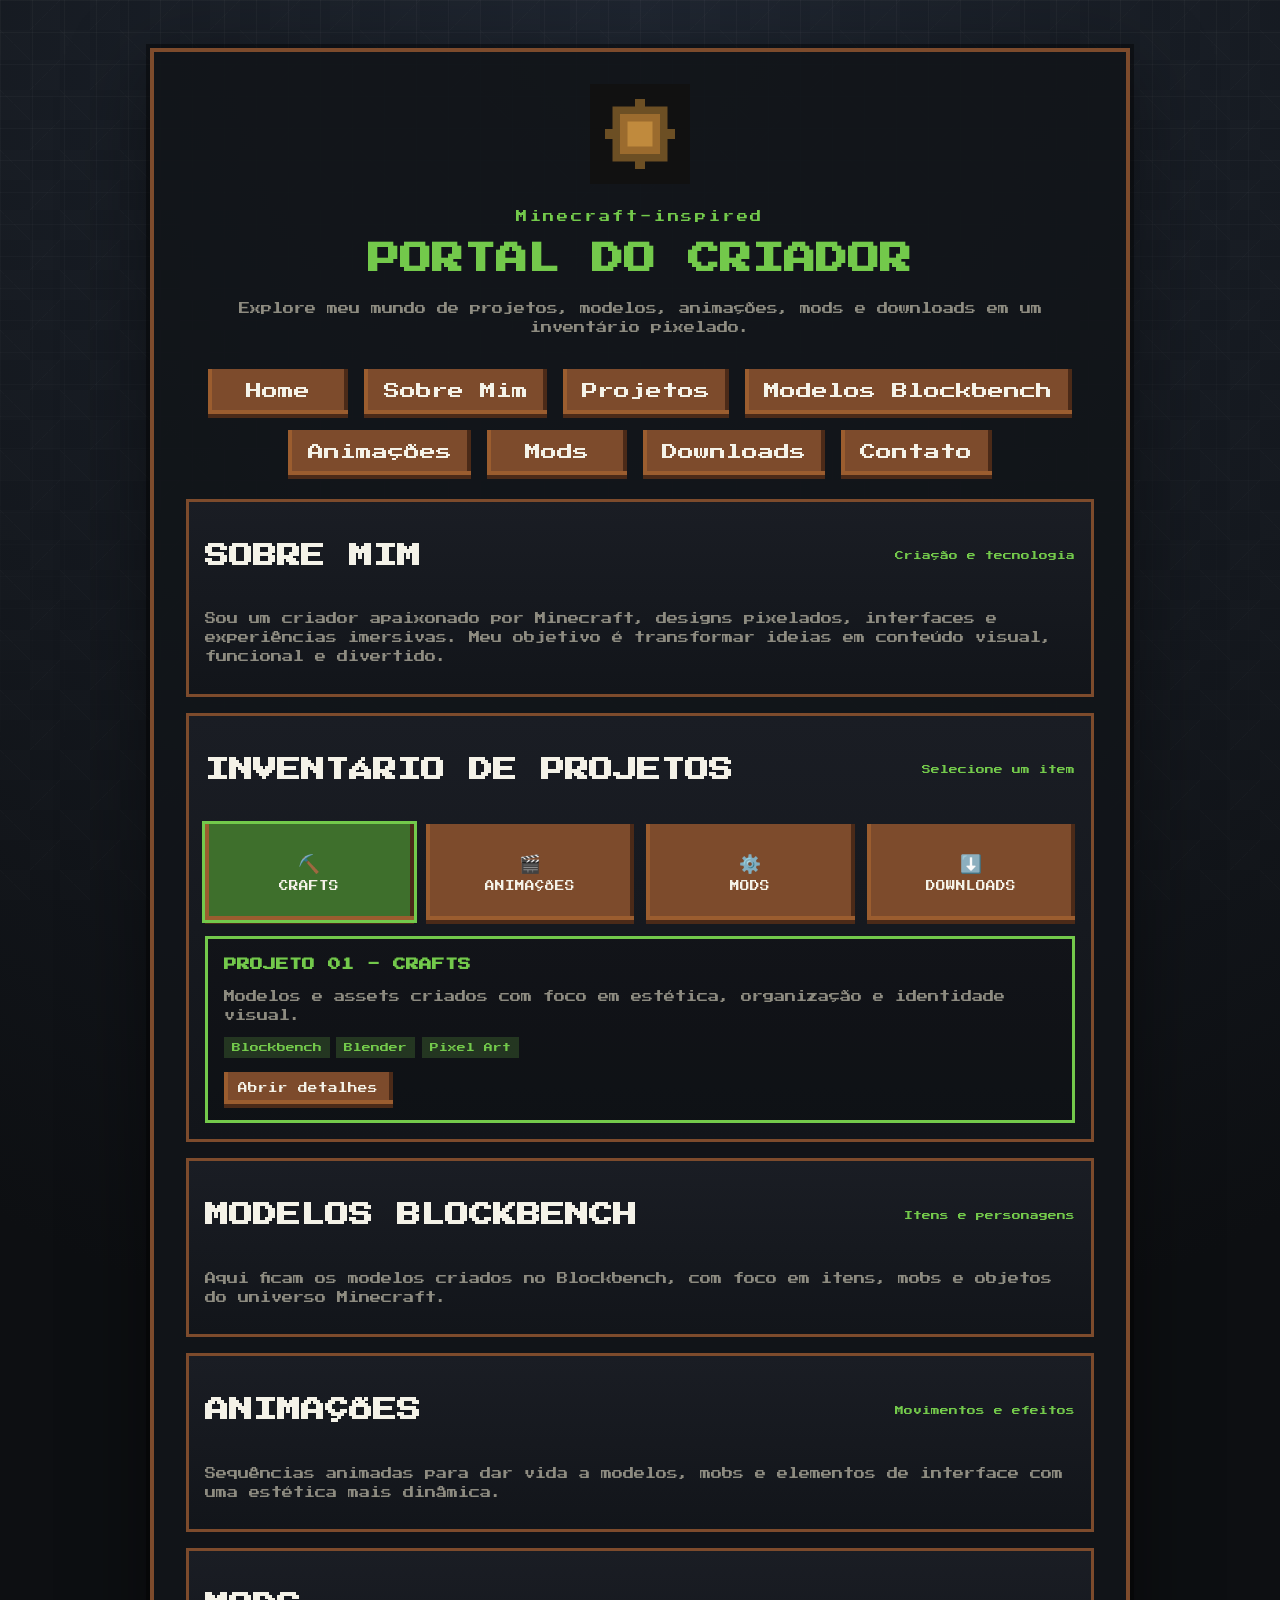
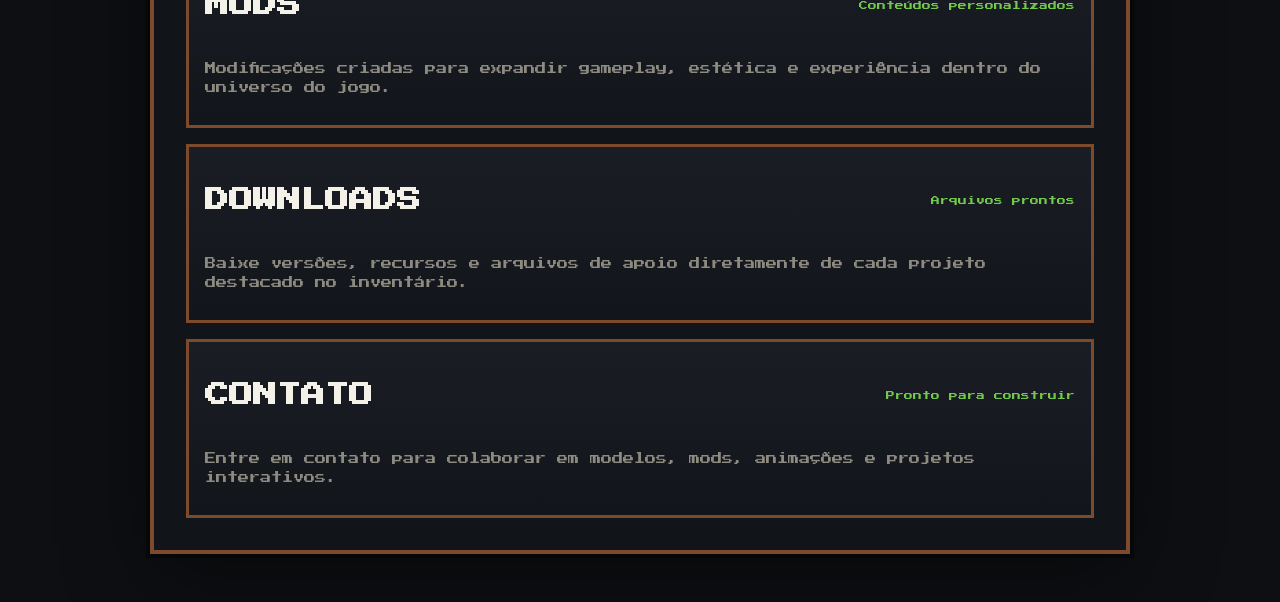
==== minecraft-portfolio/index.html @ d05bcc2f "Atualiza portfólio Minecraft" ====
<!DOCTYPE html>
<html lang="pt-BR">
  <head>
    <meta charset="UTF-8" />
    <meta name="viewport" content="width=device-width, initial-scale=1.0" />
    <title>Minecraft Style Portfolio</title>
    <link rel="preconnect" href="https://fonts.googleapis.com" />
    <link rel="preconnect" href="https://fonts.gstatic.com" crossorigin />
    <link
      href="https://fonts.googleapis.com/css2?family=Press+Start+2P&display=swap"
      rel="stylesheet"
    />
    <link rel="stylesheet" href="style.css" />
  </head>
  <body>
    <div id="loading-screen" class="loading-screen" aria-live="polite">
      <div class="loading-card">
        <div class="block-stack" aria-hidden="true">
          <span class="block block-1"></span>
          <span class="block block-2"></span>
          <span class="block block-3"></span>
        </div>
        <h2>Carregando o mundo...</h2>
        <p>Preparando o inventário e os blocos da sua jornada.</p>
        <div class="loading-bar"><span></span></div>
        <button id="skip-loading" class="pixel-btn small">Entrar agora</button>
      </div>
    </div>

    <div class="background-layer"></div>
    <div class="overlay-grid"></div>

    <main class="menu-shell">
      <header class="main-header" id="home">
        <img class="logo" src="assets/textures/logo.svg" alt="Logo do portfólio" />
        <p class="subtitle">Minecraft-inspired</p>
        <h1>Portal do Criador</h1>
        <p class="intro">
          Explore meu mundo de projetos, modelos, animações, mods e downloads em um inventário pixelado.
        </p>
      </header>

      <nav class="menu-buttons" aria-label="Menu principal">
        <button class="pixel-btn" data-target="home">Home</button>
        <button class="pixel-btn" data-target="about">Sobre Mim</button>
        <button class="pixel-btn" data-target="projects">Projetos</button>
        <button class="pixel-btn" data-target="blockbench">Modelos Blockbench</button>
        <button class="pixel-btn" data-target="animations">Animações</button>
        <button class="pixel-btn" data-target="mods">Mods</button>
        <button class="pixel-btn" data-target="downloads">Downloads</button>
        <button class="pixel-btn" data-target="contact">Contato</button>
      </nav>

      <section id="about" class="panel compact">
        <div class="panel-title">
          <h2>Sobre Mim</h2>
          <span>Criação e tecnologia</span>
        </div>
        <p>
          Sou um criador apaixonado por Minecraft, designs pixelados, interfaces e experiências imersivas. Meu objetivo é transformar ideias em conteúdo visual, funcional e divertido.
        </p>
      </section>

      <section id="projects" class="panel">
        <div class="panel-title">
          <h2>Inventário de Projetos</h2>
          <span>Selecione um item</span>
        </div>

        <div class="inventory-grid">
          <button class="inventory-slot active" data-project="0">
            <span class="slot-icon">⛏️</span>
            <span>Crafts</span>
          </button>
          <button class="inventory-slot" data-project="1">
            <span class="slot-icon">🎬</span>
            <span>Animações</span>
          </button>
          <button class="inventory-slot" data-project="2">
            <span class="slot-icon">⚙️</span>
            <span>Mods</span>
          </button>
          <button class="inventory-slot" data-project="3">
            <span class="slot-icon">⬇️</span>
            <span>Downloads</span>
          </button>
        </div>

        <div class="project-card" id="project-details">
          <h3 id="project-title">Projeto 01 - Crafts</h3>
          <p id="project-desc">
            Modelos e assets criados com foco em estética, organização e identidade visual.
          </p>
          <div class="tech-list" id="project-tech">
            <span>Blockbench</span><span>Blender</span><span>Pixel Art</span>
          </div>
          <div class="project-actions">
            <button class="pixel-btn small open-project">Abrir detalhes</button>
          </div>
        </div>
      </section>

      <section id="blockbench" class="panel compact">
        <div class="panel-title">
          <h2>Modelos Blockbench</h2>
          <span>Itens e personagens</span>
        </div>
        <p>
          Aqui ficam os modelos criados no Blockbench, com foco em itens, mobs e objetos do universo Minecraft.
        </p>
      </section>

      <section id="animations" class="panel compact">
        <div class="panel-title">
          <h2>Animações</h2>
          <span>Movimentos e efeitos</span>
        </div>
        <p>
          Sequências animadas para dar vida a modelos, mobs e elementos de interface com uma estética mais dinâmica.
        </p>
      </section>

      <section id="mods" class="panel compact">
        <div class="panel-title">
          <h2>Mods</h2>
          <span>Conteúdos personalizados</span>
        </div>
        <p>
          Modificações criadas para expandir gameplay, estética e experiência dentro do universo do jogo.
        </p>
      </section>

      <section id="downloads" class="panel compact">
        <div class="panel-title">
          <h2>Downloads</h2>
          <span>Arquivos prontos</span>
        </div>
        <p>
          Baixe versões, recursos e arquivos de apoio diretamente de cada projeto destacado no inventário.
        </p>
      </section>

      <section id="contact" class="panel compact">
        <div class="panel-title">
          <h2>Contato</h2>
          <span>Pronto para construir</span>
        </div>
        <p>
          Entre em contato para colaborar em modelos, mods, animações e projetos interativos.
        </p>
      </section>
    </main>

    <div id="project-modal" class="modal hidden" aria-hidden="true">
      <div class="modal-card">
        <button id="close-modal" class="modal-close" aria-label="Fechar">×</button>
        <div class="modal-content">
          <img id="modal-image" src="assets/textures/project-craft.svg" alt="Imagem do projeto" />
          <div>
            <h3 id="modal-title">Projeto</h3>
            <p id="modal-desc"></p>
            <div id="modal-tech" class="tech-list"></div>
            <div class="project-actions">
              <a id="modal-download" class="pixel-btn small" href="#" download>Baixar</a>
            </div>
          </div>
        </div>
      </div>
    </div>

    <script src="script.js"></script>
  </body>
</html>
---- minecraft-portfolio/style.css ----
:root {
  --bg: #0d0f12;
  --panel: #1a1d24;
  --panel-2: #12151a;
  --accent: #73c94b;
  --accent-2: #7d4b2c;
  --text: #f4f2e8;
  --muted: #8d8b80;
}

* {
  box-sizing: border-box;
}

body {
  margin: 0;
  min-height: 100vh;
  font-family: 'Press Start 2P', cursive;
  color: var(--text);
  background: radial-gradient(circle at top, #1e2530 0%, var(--bg) 60%);
  overflow-x: hidden;
  position: relative;
}

.background-layer,
.overlay-grid {
  position: fixed;
  inset: 0;
  pointer-events: none;
}

.background-layer {
  background-image:
    linear-gradient(45deg, rgba(255,255,255,0.05) 25%, transparent 25%),
    linear-gradient(-45deg, rgba(255,255,255,0.05) 25%, transparent 25%),
    linear-gradient(45deg, transparent 75%, rgba(255,255,255,0.05) 75%),
    linear-gradient(-45deg, transparent 75%, rgba(255,255,255,0.05) 75%);
  background-size: 60px 60px;
  background-position: 0 0, 0 30px, 30px -30px, -30px 0;
  animation: drift 20s linear infinite;
  opacity: 0.3;
}

.overlay-grid {
  background-image: linear-gradient(rgba(255,255,255,0.03) 1px, transparent 1px),
    linear-gradient(90deg, rgba(255,255,255,0.03) 1px, transparent 1px);
  background-size: 32px 32px;
  mask-image: linear-gradient(to bottom, black, transparent);
}

.loading-screen {
  position: fixed;
  inset: 0;
  z-index: 1000;
  display: flex;
  align-items: center;
  justify-content: center;
  background: radial-gradient(circle at top, #1e2530 0%, var(--bg) 65%);
  transition: opacity 0.4s ease, visibility 0.4s ease;
}

.loading-screen.hidden {
  opacity: 0;
  visibility: hidden;
  pointer-events: none;
}

.loading-card {
  width: min(90vw, 360px);
  padding: 1.2rem;
  text-align: center;
  border: 4px solid var(--accent-2);
  background: rgba(18, 21, 26, 0.95);
  box-shadow: 0 0 0 4px rgba(0,0,0,0.35);
}

.loading-card h2 {
  font-size: 0.8rem;
  margin: 0 0 0.6rem;
  color: var(--accent);
}

.loading-card p {
  margin: 0 0 1rem;
  font-size: 0.55rem;
  line-height: 1.6;
  color: var(--muted);
}

.block-stack {
  display: flex;
  justify-content: center;
  gap: 0.35rem;
  margin-bottom: 1rem;
}

.block {
  display: inline-block;
  width: 26px;
  height: 26px;
  background: linear-gradient(135deg, #7f6b3b, #4f3d1b);
  border: 2px solid #2f2412;
  box-shadow: inset 0 -4px 0 rgba(0,0,0,0.25);
  animation: blockBounce 0.8s infinite ease-in-out;
}

.block-2 { animation-delay: 0.15s; }
.block-3 { animation-delay: 0.3s; }

.loading-bar {
  width: 100%;
  height: 14px;
  border: 2px solid var(--accent-2);
  background: #1f241b;
  overflow: hidden;
  margin-bottom: 1rem;
}

.loading-bar span {
  display: block;
  width: 60%;
  height: 100%;
  background: linear-gradient(90deg, var(--accent), #c2ff8a);
  animation: loadBar 1.2s infinite ease-in-out;
}

.pixel-btn,
.inventory-slot {
  border: 0;
  font: inherit;
  cursor: pointer;
  color: var(--text);
  background: var(--accent-2);
  box-shadow: 0 4px 0 #4b2a18, 0 -4px 0 #9b5d2f inset, 4px 0 0 #9b5d2f inset, -4px 0 0 #4b2a18 inset;
  position: relative;
  image-rendering: pixelated;
  text-decoration: none;
}

.pixel-btn {
  padding: 0.9rem 1.2rem;
  min-width: 140px;
  transition: transform 0.2s ease, filter 0.2s ease;
}

.pixel-btn.small {
  padding: 0.7rem 0.9rem;
  min-width: 120px;
  font-size: 0.6rem;
}

.pixel-btn:hover,
.inventory-slot:hover {
  transform: translateY(2px);
  filter: brightness(1.08);
}

.pixel-btn:active,
.inventory-slot:active {
  transform: translateY(4px);
}

.menu-shell {
  position: relative;
  z-index: 1;
  max-width: 980px;
  margin: 3rem auto;
  padding: 2rem;
  border: 4px solid var(--accent-2);
  background: rgba(18, 21, 26, 0.92);
  box-shadow: 0 0 0 4px rgba(0,0,0,0.4), 0 20px 80px rgba(0,0,0,0.45);
}

.logo {
  width: 100px;
  height: 100px;
  margin-bottom: 1rem;
  image-rendering: pixelated;
}

.main-header {
  text-align: center;
  margin-bottom: 2rem;
}

.subtitle {
  color: var(--accent);
  font-size: 0.7rem;
  letter-spacing: 0.25em;
  margin-bottom: 0.8rem;
}

h1,
h2,
h3 {
  text-transform: uppercase;
  line-height: 1.5;
}

h1 {
  font-size: clamp(1.3rem, 2.5vw, 2rem);
  margin: 0 0 1rem;
  color: var(--accent);
}

.intro,
.panel p {
  font-size: 0.7rem;
  line-height: 1.7;
  color: var(--muted);
}

.menu-buttons {
  display: flex;
  flex-wrap: wrap;
  justify-content: center;
  gap: 1rem;
  margin-bottom: 1.5rem;
}

.panel {
  margin-top: 1rem;
  padding: 1rem;
  background: linear-gradient(180deg, var(--panel) 0%, var(--panel-2) 100%);
  border: 3px solid var(--accent-2);
}

.panel.compact { margin-top: 1rem; }

.panel-title {
  display: flex;
  justify-content: space-between;
  align-items: center;
  gap: 1rem;
  margin-bottom: 1rem;
}

.panel-title span {
  font-size: 0.55rem;
  color: var(--accent);
}

.inventory-grid {
  display: grid;
  grid-template-columns: repeat(4, minmax(90px, 1fr));
  gap: 0.75rem;
  margin-bottom: 1rem;
}

.inventory-slot {
  display: flex;
  flex-direction: column;
  align-items: center;
  justify-content: center;
  gap: 0.4rem;
  min-height: 96px;
  padding: 0.7rem;
  font-size: 0.6rem;
  text-transform: uppercase;
}

.inventory-slot.active {
  outline: 3px solid var(--accent);
  background: #3e6f2c;
}

.slot-icon { font-size: 1.1rem; }

.project-card {
  padding: 1rem;
  border: 3px solid var(--accent);
  background: rgba(0, 0, 0, 0.2);
}

.project-card h3 {
  margin: 0 0 0.8rem;
  color: var(--accent);
  font-size: 0.8rem;
}

.project-actions {
  margin-top: 0.9rem;
}

.tech-list {
  display: flex;
  flex-wrap: wrap;
  gap: 0.4rem;
  margin-top: 0.8rem;
}

.tech-list span {
  padding: 0.35rem 0.5rem;
  background: rgba(115, 201, 75, 0.2);
  color: var(--accent);
  font-size: 0.55rem;
}

.modal {
  position: fixed;
  inset: 0;
  z-index: 1100;
  display: flex;
  align-items: center;
  justify-content: center;
  padding: 1rem;
  background: rgba(0,0,0,0.72);
}

.modal.hidden {
  display: none;
}

.modal-card {
  position: relative;
  width: min(900px, 100%);
  padding: 1rem;
  border: 4px solid var(--accent-2);
  background: var(--panel-2);
  box-shadow: 0 0 0 4px rgba(0,0,0,0.35);
}

.modal-close {
  position: absolute;
  top: 0.6rem;
  right: 0.6rem;
  border: 0;
  background: transparent;
  color: var(--text);
  font-size: 1.2rem;
  cursor: pointer;
}

.modal-content {
  display: grid;
  grid-template-columns: 1.1fr 0.9fr;
  gap: 1rem;
  align-items: start;
}

.modal-content img {
  width: 100%;
  border: 3px solid var(--accent-2);
  image-rendering: pixelated;
}

.modal-content h3 {
  margin-top: 0;
  color: var(--accent);
}

@keyframes drift {
  from { background-position: 0 0, 0 30px, 30px -30px, -30px 0; }
  to { background-position: 120px 120px, 120px 150px, 150px 90px, 90px 120px; }
}

@keyframes loadBar {
  0% { transform: translateX(-100%); }
  100% { transform: translateX(240%); }
}

@keyframes blockBounce {
  0%, 80%, 100% { transform: translateY(0); }
  40% { transform: translateY(-8px); }
}

@media (max-width: 760px) {
  .menu-shell { margin: 1rem; padding: 1rem; }
  .inventory-grid { grid-template-columns: repeat(2, minmax(90px, 1fr)); }
  .panel-title { flex-direction: column; align-items: flex-start; }
  .modal-content { grid-template-columns: 1fr; }
}
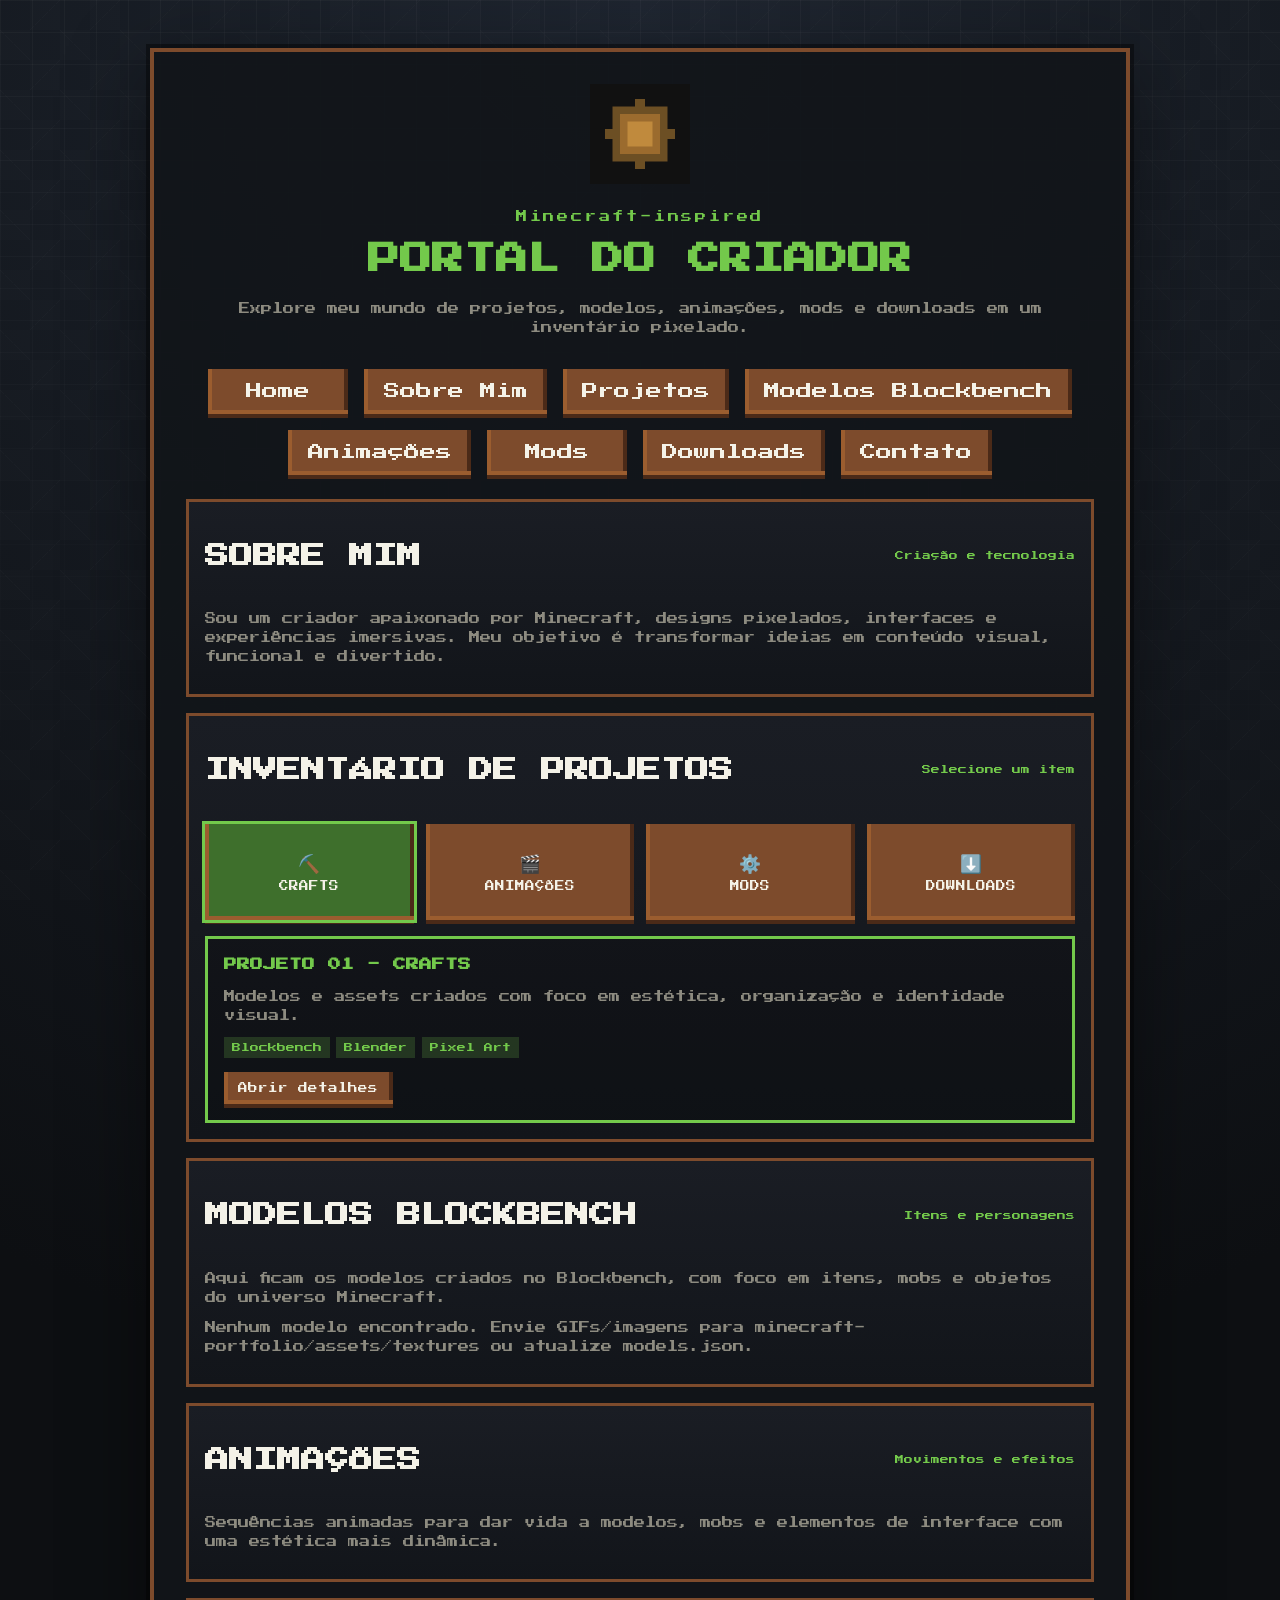
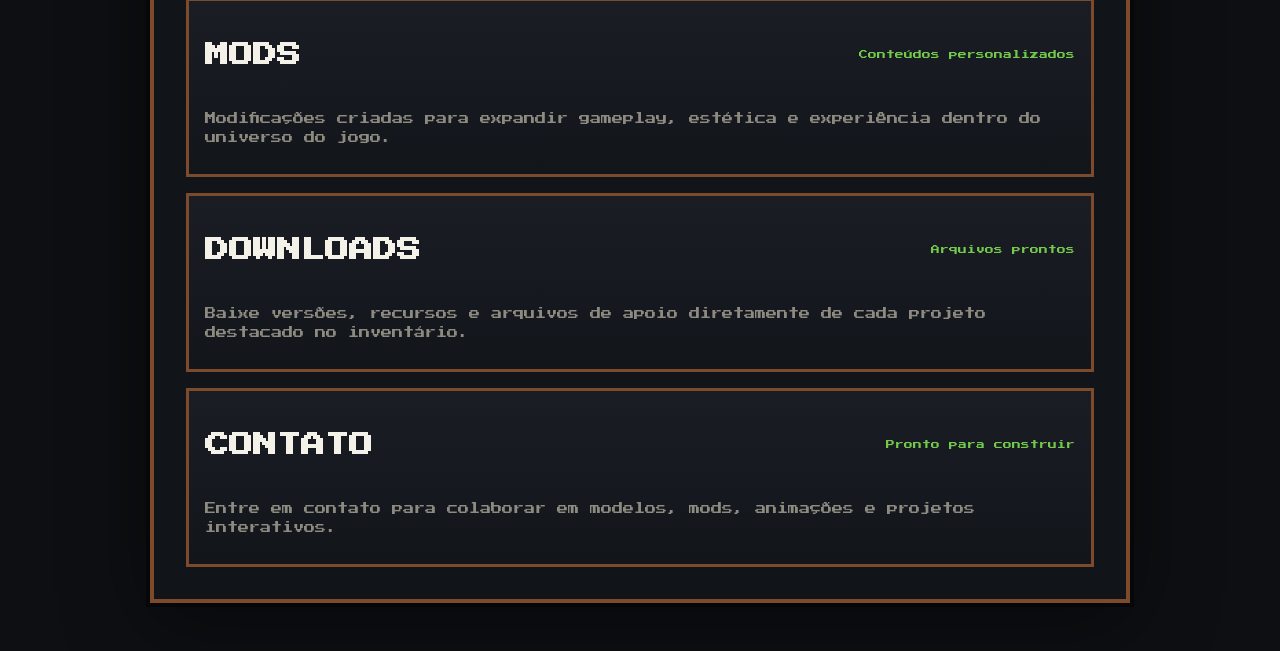
==== commit b4933177: "Adiciona galeria dinâmica para modelos Blockbench (models.json)" ====
--- a/minecraft-portfolio/index.html
+++ b/minecraft-portfolio/index.html
@@ -108,6 +108,10 @@
         <p>
           Aqui ficam os modelos criados no Blockbench, com foco em itens, mobs e objetos do universo Minecraft.
         </p>
+        <div id="models-gallery" class="models-gallery">
+          <!-- Galeria de modelos carregada dinamicamente a partir de assets/textures/models.json -->
+          <p class="muted">Nenhum modelo encontrado. Envie GIFs/imagens para <code>minecraft-portfolio/assets/textures</code> ou atualize <code>models.json</code>.</p>
+        </div>
       </section>
 
       <section id="animations" class="panel compact">
